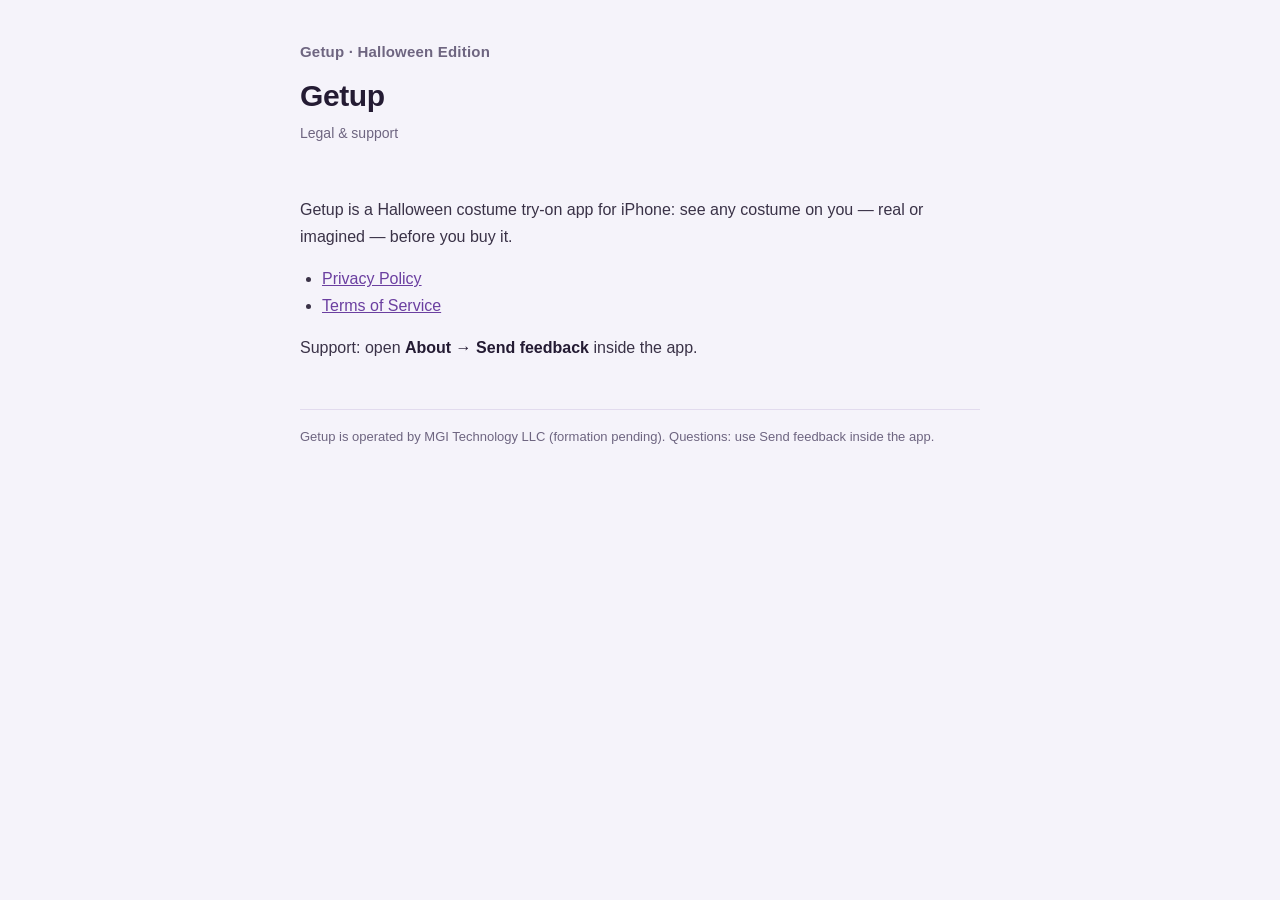
==== index.html @ f82eb81c "Getup legal pages: privacy policy + terms of service" ====
<!DOCTYPE html>
<html lang="en">
<head>
<meta charset="utf-8">
<meta name="viewport" content="width=device-width, initial-scale=1">
<title>Getup — Getup</title>
<link rel="stylesheet" href="style.css">
</head>
<body>
<main>
<header>
<div class="brand"><a href="index.html">Getup</a> · Halloween Edition</div>
<h1>Getup</h1>
<div class="date">Legal &amp; support</div>
</header>
<p>Getup is a Halloween costume try-on app for iPhone: see any costume on
you — real or imagined — before you buy it.</p>
<ul>
<li><a href="privacy.html">Privacy Policy</a></li>
<li><a href="terms.html">Terms of Service</a></li>
</ul>
<p>Support: open <strong>About → Send feedback</strong> inside the app.</p>
</main>
<footer>Getup is operated by MGI Technology LLC (formation pending). Questions: use Send feedback inside the app.</footer>
</body>
</html>
---- style.css ----
:root { --ink:#241B33; --mist:#6E6580; --accent:#6B3FA0; --ground:#F5F3FA; }
* { box-sizing:border-box; }
body { margin:0; padding:0 16px 60px; background:var(--ground); color:var(--ink);
  font: 16px/1.65 -apple-system, "Segoe UI", Helvetica, Arial, sans-serif; }
main { max-width: 680px; margin: 0 auto; }
header { padding: 40px 0 8px; }
.brand { font-weight: 800; font-size: 15px; color: var(--mist); letter-spacing:.2px; }
.brand a { color: var(--mist); text-decoration: none; }
h1 { font-size: 30px; font-weight: 800; letter-spacing:-.4px; margin: 6px 0 2px; }
.date { color: var(--mist); font-size: 14px; margin-bottom: 28px; }
h2 { font-size: 19px; font-weight: 700; margin: 30px 0 6px; }
p, li { color:#3a3247; }
strong { color: var(--ink); }
ul { padding-left: 22px; }
a { color: var(--accent); }
footer { max-width:680px; margin: 48px auto 0; color: var(--mist); font-size: 13px;
  border-top: 1px solid #6B3FA022; padding-top: 16px; }
@media (prefers-color-scheme: dark) {
  :root { --ink:#F4F1F8; --mist:#A79FBF; --accent:#C9A6F2; --ground:#171226; }
  p, li { color:#CDC7DB; }
  footer { border-top-color:#ffffff1c; }
}
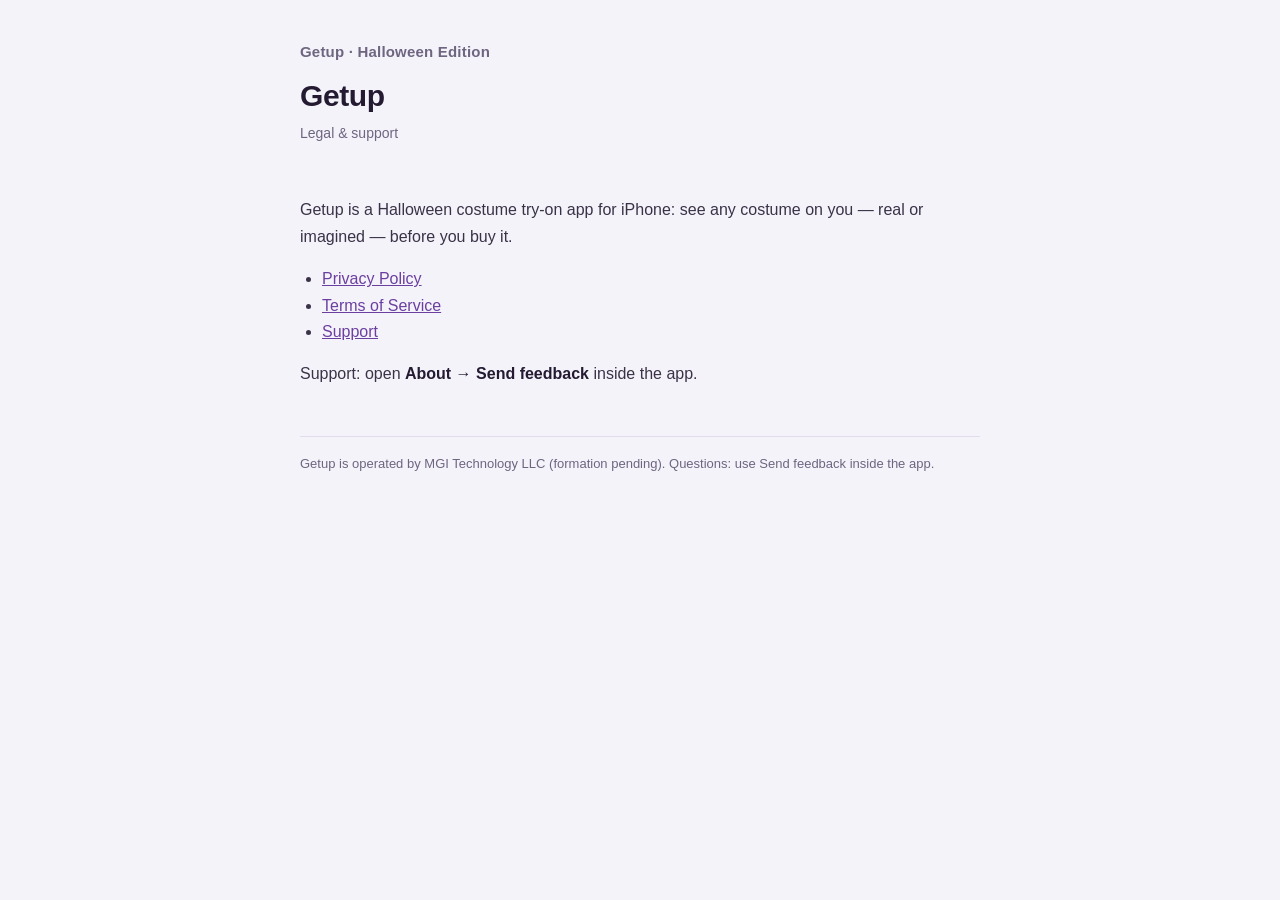
==== commit 9122d4db: "Add support page (App Store support URL)" ====
--- a/index.html
+++ b/index.html
@@ -18,6 +18,7 @@
 <ul>
 <li><a href="privacy.html">Privacy Policy</a></li>
 <li><a href="terms.html">Terms of Service</a></li>
+<li><a href="support.html">Support</a></li>
 </ul>
 <p>Support: open <strong>About → Send feedback</strong> inside the app.</p>
 </main>
